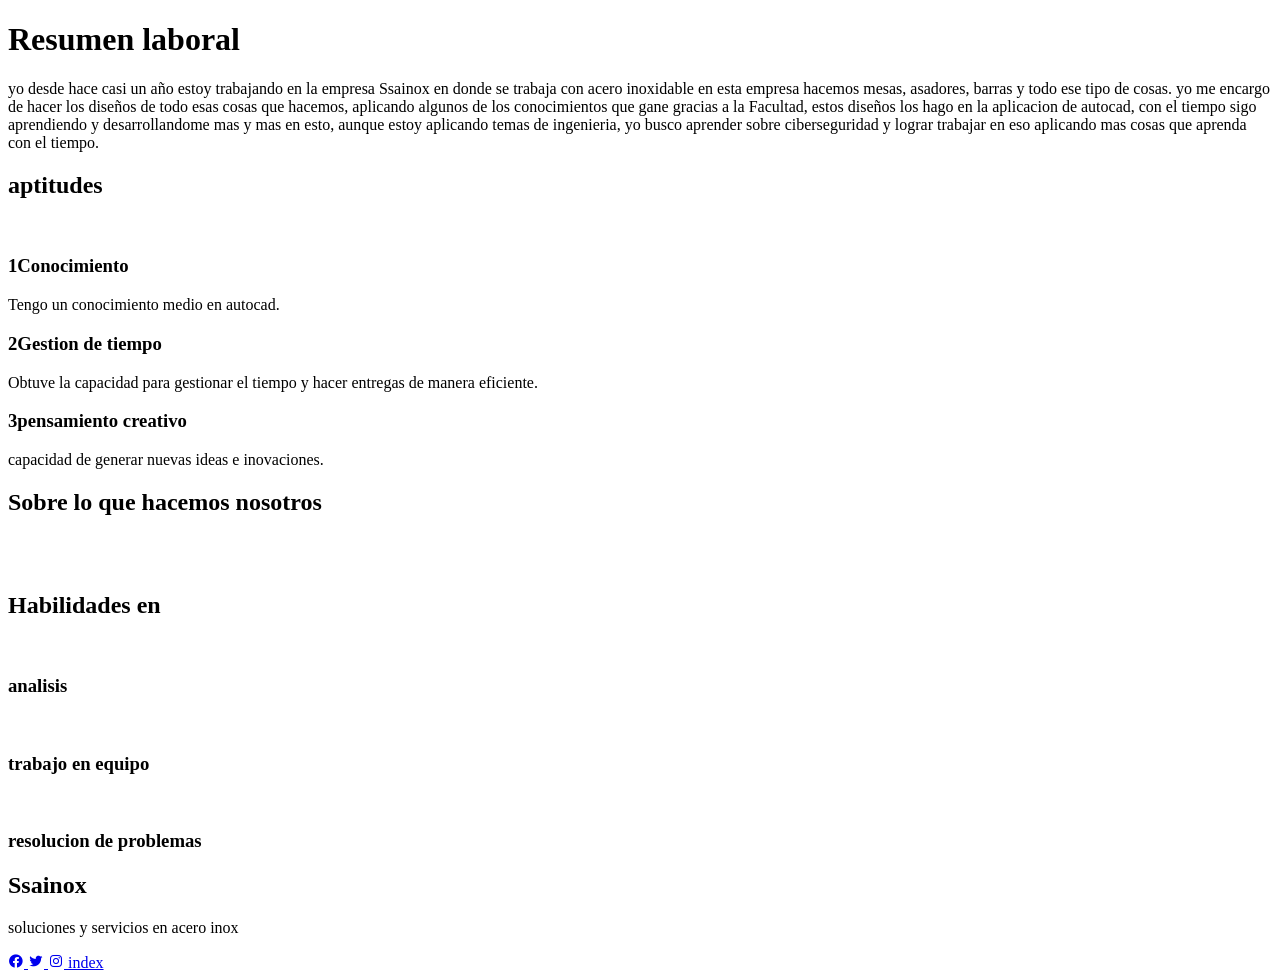
==== desempeño laboral.html @ 48c9e76a "Add files via upload" ====
<!DOCTYPE html>
<html lang="es">
<head>
  <meta charset="UTF-8">
  <meta http-equiv="X-UA-Compatible" content="IE=edge">
  <meta name="viewport" content="width=device-width, initial-scale=1.0">
  <title>Desempeño laboral</title>
  <link rel="stylesheet" href="css/estilodl.css">
  <link href='https://unpkg.com/boxicons@2.1.4/css/boxicons.min.css' rel='stylesheet'>

</head>
<body>
  <header class="header" id="inicio">
  <div class="contenedor head">
    <h1 class="titulo">Resumen laboral</h1>
    <p class="copy">yo desde hace casi un año estoy trabajando en la empresa Ssainox en donde se trabaja con acero inoxidable en esta empresa hacemos mesas, asadores, barras y todo ese tipo de cosas.
      yo me encargo de hacer los diseños de todo esas cosas que hacemos, aplicando algunos de los conocimientos que gane gracias a la Facultad, estos diseños los hago en la aplicacion de autocad, con el tiempo 
      sigo aprendiendo y desarrollandome mas y mas en esto, aunque estoy aplicando temas de ingenieria, yo busco aprender sobre ciberseguridad y lograr trabajar en eso aplicando mas cosas que aprenda con el tiempo.


    </p>

  </div>

  </header>


  <main>
    <section class="contenedor" id="servicio">
      <h2 class="subtitulo"> aptitudes</h2>
      <div class="contenedor-servicio">
        <img src="img/imagen prin.svg" alt="">
        <div class="checklist-servicio">
          <div class="service">
            <h3 class="nservice"><span class="number">1</span>Conocimiento</h3>
            <p>Tengo un conocimiento medio en autocad.</p>
          </div>

          <div class="service">
            <h3 class="nservice"><span class="number">2</span>Gestion de tiempo </h3>
            <p>Obtuve la capacidad para gestionar el tiempo y hacer entregas de manera eficiente.</p>
          </div>

          <div class="service">
            <h3 class="nservice"><span class="number">3</span>pensamiento creativo</h3>
            <p>capacidad de generar nuevas ideas e inovaciones.</p>
          </div>
        </div>
      </div>
    </section>

    <section class="gallery" id="portafolio">
      <div class="contenedor">
        <h2 class="subtitulo">Sobre lo que hacemos nosotros </h2>
        <div class="contenedor-galeria">
          <img src="img/autoc2.jpeg" alt="" class="img-galeria">
          <img src="img/autocad3.jpeg" alt="" class="img-galeria">
          <img src="img/rayados.jpeg" alt="" class="img-galeria">


        </div>
      </div>
    </section>
     <section class="imagen-light">
      <img src="assets/cerrar.svg" alt="" class="close">
      <img src="" alt="" class="agregar-imagen">
     </section>

     <section class="contenedor" id="Expertos">
      <h2 class="subtitulo">Habilidades en </h2>
      <section class="experts">
        <div class="cont-expert">
          <img src="img/data-analysis-7.svg" alt="">
          <h3 class="n-expert">analisis</h3>
        </div>
        <div class="cont-expert">
          <img src="img/team-work-3-39.svg" alt="">
          <h3 class="n-expert">trabajo en equipo</h3>
        </div>
        <div class="cont-expert">
          <img src="img/problem-solving-5-50.svg"alt="">
          <h3 class="n-expert">resolucion de problemas</h3>
        </div>
        
      </section>
     </section>

  </main>
  <footer class="contacto">
    <div class="contenedor footer-content">
      <div class="line"></div>
      <div class="contact-us">
        <h2 class="brand">Ssainox</h2>
        <p>soluciones y servicios en acero inox</p>
      </div>
      <div class="social-media">
        <a href="./" class="social-media-icon" >
          <i class='bx bxl-facebook-circle'></i>
        </a>
        <a href="./" class="social-media-icon" >
          <i class='bx bxl-twitter' ></i>
        </a>
        <a href="./" class="social-media-icon" >
          <i class='bx bxl-instagram' ></i>
        </a>
        <a href="index.html" class="boton">index</a>
      </div>
    </div>
    <div class="line"></div>
  </footer>
  <script src="script.js"></script>
</body>
</html>
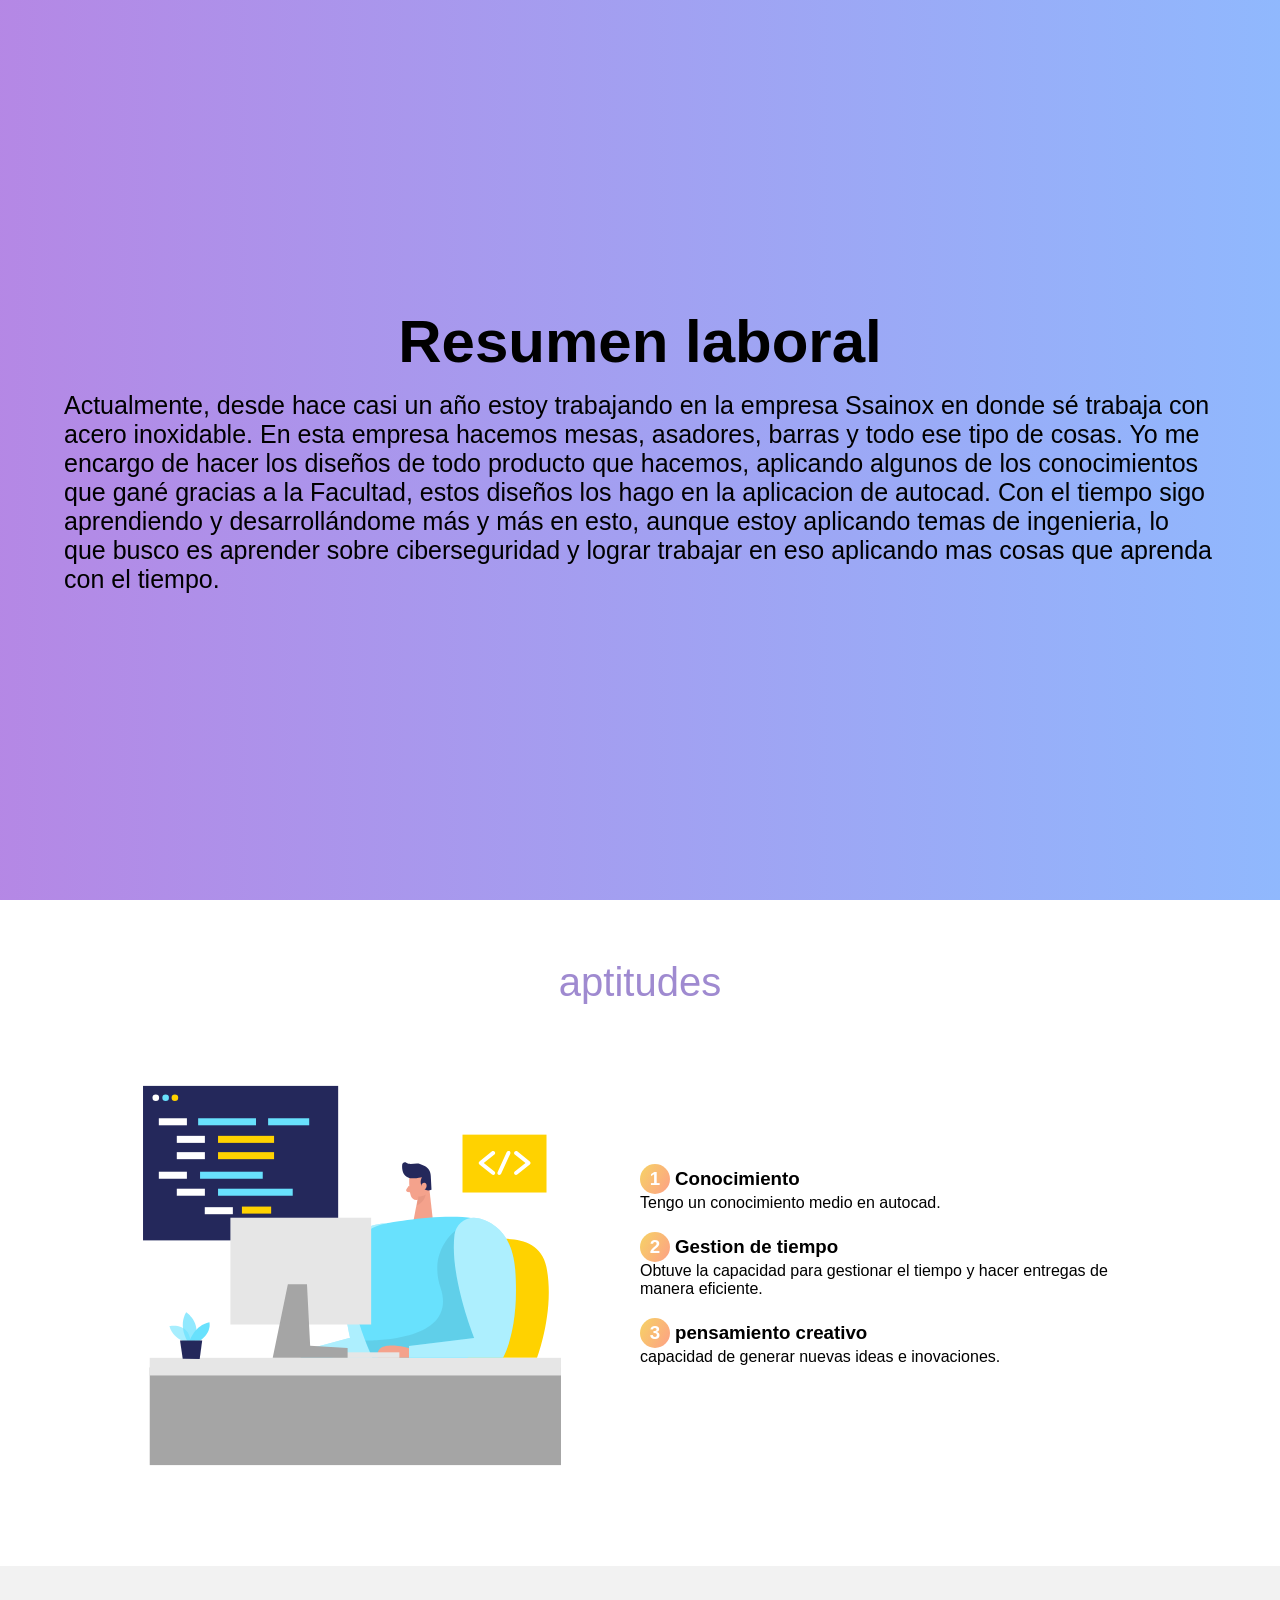
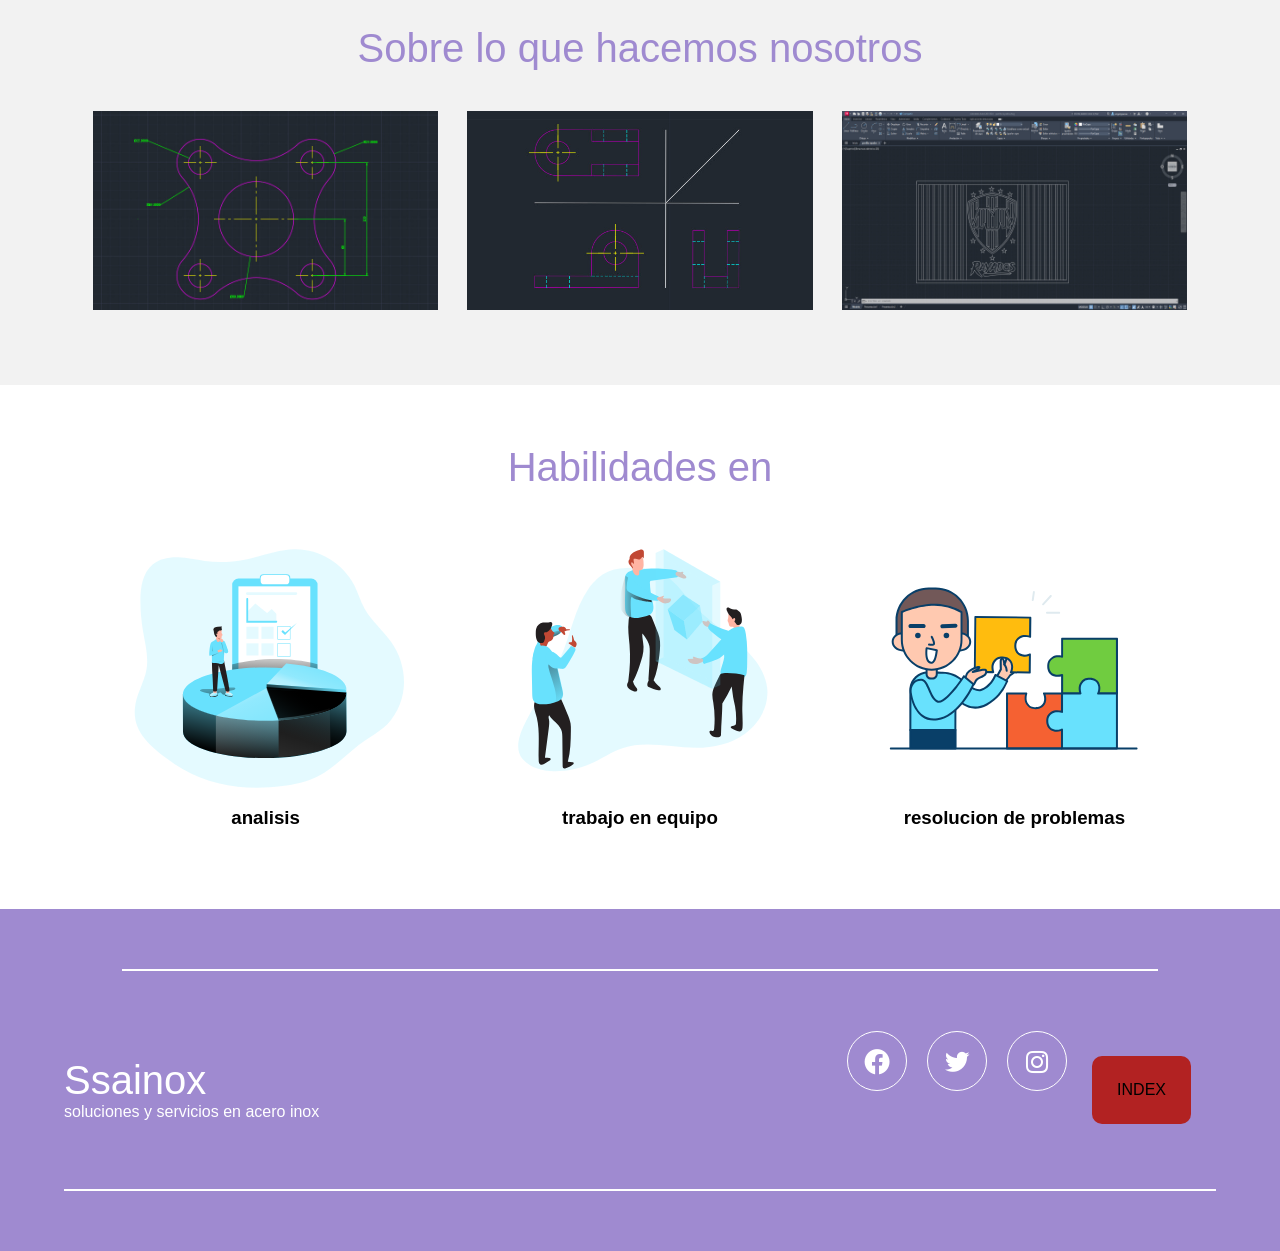
==== commit 6b77112c: "Add files via upload" ====
--- a/desempeño laboral.html
+++ b/desempeño laboral.html
@@ -13,10 +13,7 @@
   <header class="header" id="inicio">
   <div class="contenedor head">
     <h1 class="titulo">Resumen laboral</h1>
-    <p class="copy">yo desde hace casi un año estoy trabajando en la empresa Ssainox en donde se trabaja con acero inoxidable en esta empresa hacemos mesas, asadores, barras y todo ese tipo de cosas.
-      yo me encargo de hacer los diseños de todo esas cosas que hacemos, aplicando algunos de los conocimientos que gane gracias a la Facultad, estos diseños los hago en la aplicacion de autocad, con el tiempo 
-      sigo aprendiendo y desarrollandome mas y mas en esto, aunque estoy aplicando temas de ingenieria, yo busco aprender sobre ciberseguridad y lograr trabajar en eso aplicando mas cosas que aprenda con el tiempo.
-
+    <p class="copy">Actualmente, desde hace casi un año estoy trabajando en la empresa Ssainox en donde sé trabaja con acero inoxidable. En esta empresa hacemos mesas, asadores, barras y todo ese tipo de cosas. Yo me encargo de hacer los diseños de todo producto que hacemos, aplicando algunos de los conocimientos que gané gracias a la Facultad, estos diseños los hago en la aplicacion de autocad. Con el tiempo sigo aprendiendo y desarrollándome más y más en esto, aunque estoy aplicando temas de ingenieria, lo que busco es aprender sobre ciberseguridad y lograr trabajar en eso aplicando mas cosas que aprenda con el tiempo.
 
     </p>
 
--- a/css/estilodl.css
+++ b/css/estilodl.css
@@ -0,0 +1,298 @@
+*{
+    margin: 0;
+    padding: 0;
+    box-sizing: border-box;
+}
+
+
+
+
+body{
+font-family: Arial, Helvetica, sans-serif;
+}
+
+.contenedor{
+    width: 90%;
+    max-width: 1200px;
+    overflow: hidden;
+    margin: auto;
+    padding: 60px 0;
+}
+
+header{
+    height: 100vh;
+    background-image: linear-gradient(to right, rgba(107, 17, 203, 0.503) 0%, rgba(37, 116, 252, 0.508) 100%);
+    background-repeat: no-repeat;
+    background-size: cover;
+    background-attachment: fixed;
+    background-position: center;
+}
+
+
+.head{
+    padding: 0;
+    height: 100%;
+    display: flex;
+    justify-content: center;
+    align-items: center;
+    flex-direction: column;
+    color: black;
+}
+
+.titulo{
+    font-size: 60px;
+    margin-bottom: 15px;
+}
+
+.copy{
+    font-weight: 300;
+    font-size: 25px;
+}
+
+.subtitulo{
+    text-align: center;
+    font-weight: 300;
+    color: #9f8ad0;
+    margin-bottom: 40px;
+    font-size: 40px;
+}
+
+
+.contenedor-servicio{
+    display: flex;
+    justify-content: space-evenly;
+    align-items: center;
+    flex-wrap: wrap;
+}
+
+.contenedor-servicio img{
+    width: 40%;
+}
+
+.checklist-servicio{
+    width: 45%;
+}
+
+.service{
+    margin-bottom: 20px;
+}
+
+.n-servicio{
+    margin-bottom: 7px;
+    color: #9f8ad0;
+}
+
+.number{
+    display: inline-block;
+    background-image: linear-gradient(120deg, #f6d365 0%, #fda085 100%);
+    width: 30px;
+    height: 30px;
+    color: #fff;
+    text-align: center;
+    border-radius: 50%;
+    font-weight: 700;
+    line-height: 30px;
+    margin-right: 5px;
+}
+
+.gallery{
+    background: #f2f2f2;
+}
+
+.contenedor-galeria{
+    display: flex;
+    justify-content: space-evenly;
+    flex-wrap: wrap;
+}
+
+.img-galeria{
+    width: 30%;
+    display: block;
+    margin-bottom: 15px;
+    cursor: pointer;
+    box-shadow: rgba(0, 0, 0, .5);
+}
+
+.imagen-light{
+    position: fixed;
+    background: rgba(0, 0, 0, .6);
+    width: 100%;
+    height: 100%;
+    top: 0;
+    left: 0;
+    display: flex;
+    justify-content: center;
+    align-items: center;
+    transform: translate(100%);
+    transition: transform .2 ease-in-out;
+}
+
+.show{
+    transform: translate(0);
+}
+
+
+.agregar-imagen{
+    width: 60%;
+    border-radius: 10px;
+    transform: scale(0);
+    transition: transform .3s .2s;
+}
+
+.showImage{
+    transform: scale(1);
+}
+
+.close{
+    position: absolute;
+    top: 15px;
+    right: 15px;
+    width: 40px;
+    cursor: pointer;
+}
+
+.experts{
+    display: flex;
+    justify-content: space-evenly;
+    align-items: center;
+    flex-wrap: wrap;
+}
+
+.cont-expert{
+    width: 30%;
+    text-align: center;
+    margin-bottom: 20px;
+}
+
+.cont-expert img{
+    width: 80%;
+    display: block;
+    margin: 0 auto;
+}
+
+.n_expert{
+    display: inline-block;
+    margin-top: 20px;
+    width: 100%;
+    font-weight: 400;
+}
+
+footer{
+    background: #9f8ad0;
+    padding-bottom: 0.1px;
+}
+
+.footer-content{
+    display: flex;
+    justify-content: space-between;
+    align-items: center;
+    flex-wrap: wrap;
+    padding-top: 60px;
+    padding-bottom: 40px;    
+}
+
+.contact-us{
+    width: 40%;
+    color: #fff;
+}
+
+.brand{
+    font-weight: 500;
+    font-size: 40px;
+}
+
+.brand+p{
+    font-weight: 500;
+}
+
+.social-media{
+    width: 50%;
+    display: flex;
+    justify-content: flex-end;
+}
+
+.social-media-icon{
+    display: inline-block;
+    margin-left: 20px;
+    width: 60px;
+    height: 60px;
+    border: 1px solid #fff;
+    border-radius: 50%;
+    text-align: center;
+    color: #fff;
+}
+
+.social-media-icon:hover{
+    background: #fff;
+    color: #764ba2;
+}
+
+.social-media-icon i{
+    font-size: 30px;
+    line-height: 60px;
+}
+
+.line{
+    width: 90%;
+    max-width: 1200px;
+    margin: 0 auto;
+    height: 2px;
+    background: #fff;
+    margin-bottom: 60px;
+}
+
+.boton{
+    display: inline-block;
+    background-color: firebrick;
+    color: black;
+    text-transform: uppercase;
+    text-decoration: none;
+    font-weight: 400;
+    border-radius: 10px;
+    margin: 25px;
+    padding: 25px;
+}
+
+.contenedor-servicio2{
+    display: flex;
+    justify-content: space-evenly;
+    align-items: center;
+    flex-wrap: wrap;
+}
+
+.contenedor-servicio2 img{
+    width: 40%;
+}
+
+.checklist-servicio{
+    width: 45%;
+}
+
+.service{
+    margin-bottom: 20px;
+}
+
+.n-servicio{
+    margin-bottom: 7px;
+    color: #9f8ad0;
+}
+
+.number{
+    display: inline-block;
+    background-image: linear-gradient(120deg, #f6d365 0%, #fda085 100%);
+    width: 30px;
+    height: 30px;
+    color: #fff;
+    text-align: center;
+    border-radius: 50%;
+    font-weight: 700;
+    line-height: 30px;
+    margin-right: 5px;
+}
+.contenedor-2{
+    width: 90%;
+    max-width: 1200px;
+    overflow: hidden;
+    margin: auto;
+    padding: 60px 0;
+}
